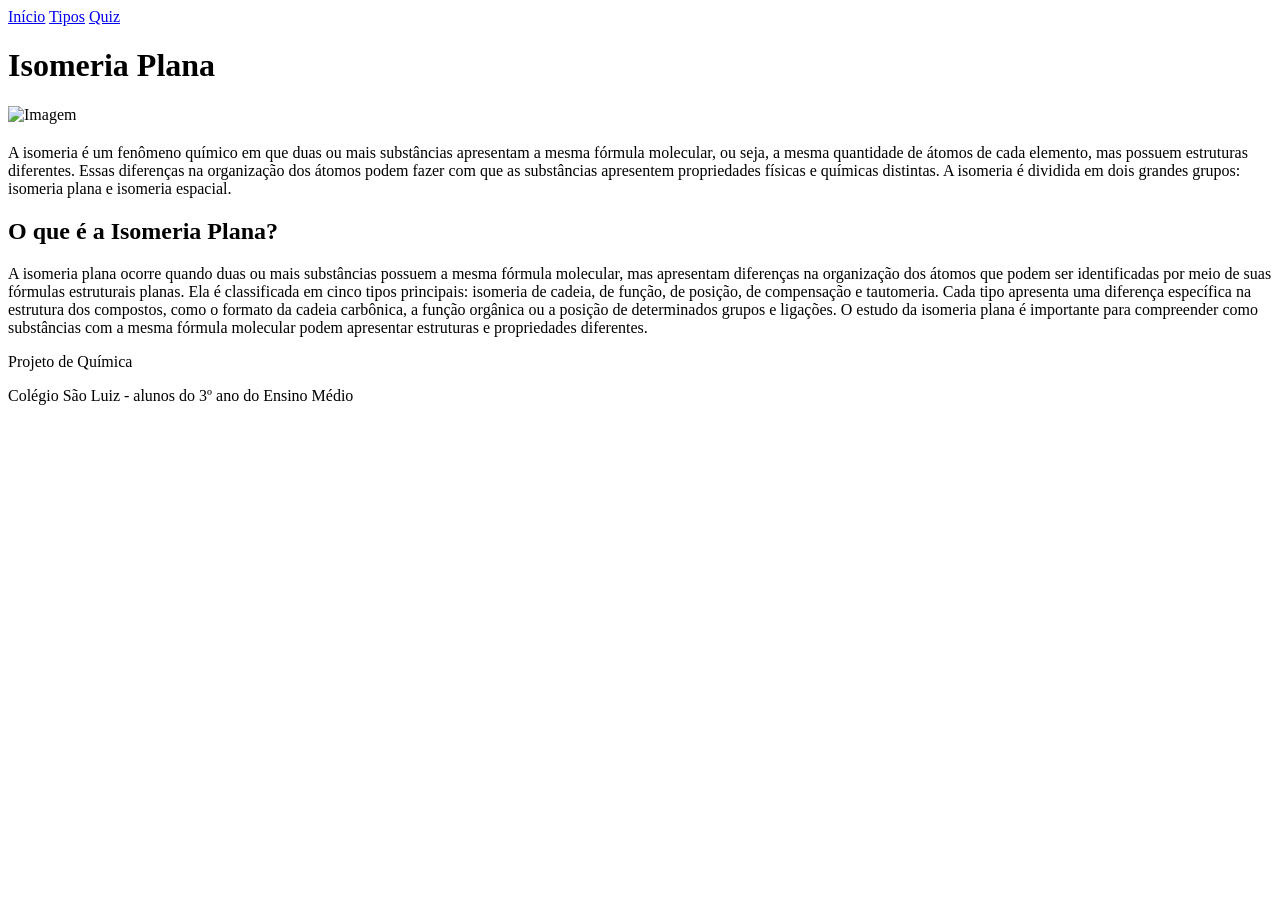
==== index.html @ dfe7e4c4 "index" ====
<!DOCTYPE html>
<html lang="pt-br">

<head>
    <meta charset="UTF-8">
    <meta name="viewport" content="width=device-width, initial-scale=1.0">

    <title>Isomeria Plana</title>

    <link rel="stylesheet" href="style.css">
</head>

<body>

    <!--MENU-->

    <nav>
        <a href="index.html">Início</a>
        <a href="tipos.html">Tipos</a>
        <a href="quiz.html">Quiz</a>
    </nav>


    <!--CABEÇALHO-->

    <header>

        <h1>Isomeria Plana</h1>


        <!--DESTAQUE DA PÁGINA INICIAL-->

        <div class="destaque-inicio">

            <img
                src="imagem/"
                alt="Imagem"
            >

            <div class="texto-destaque">

                <h2> </h2>

                <p>
                  A isomeria é um fenômeno químico em que duas ou mais substâncias apresentam a mesma fórmula molecular, ou seja, a mesma quantidade de átomos de cada elemento, mas possuem estruturas diferentes. Essas diferenças na organização dos átomos podem fazer com que as substâncias apresentem propriedades físicas e químicas distintas. A isomeria é dividida em dois grandes grupos: isomeria plana e isomeria espacial.
                </p>

        

            </div>

        </div>

    </header>

    <main>

        <section>

            <h2>O que é a Isomeria Plana?</h2>

            <p>
              A isomeria plana ocorre quando duas ou mais substâncias possuem a mesma fórmula molecular, mas apresentam diferenças na organização dos átomos que podem ser identificadas por meio de suas fórmulas estruturais planas. Ela é classificada em cinco tipos principais: isomeria de cadeia, de função, de posição, de compensação e tautomeria. Cada tipo apresenta uma diferença específica na estrutura dos compostos, como o formato da cadeia carbônica, a função orgânica ou a posição de determinados grupos e ligações. O estudo da isomeria plana é importante para compreender como substâncias com a mesma fórmula molecular podem apresentar estruturas e propriedades diferentes.
            </p>
          

            

        </section>

    </main>

    <footer>
        <p>Projeto de Química</p>
        <p>Colégio São Luiz  - alunos do 3º ano do Ensino Médio</p>
    </footer>

    <script src="script.js"></script>

</body>

</html>
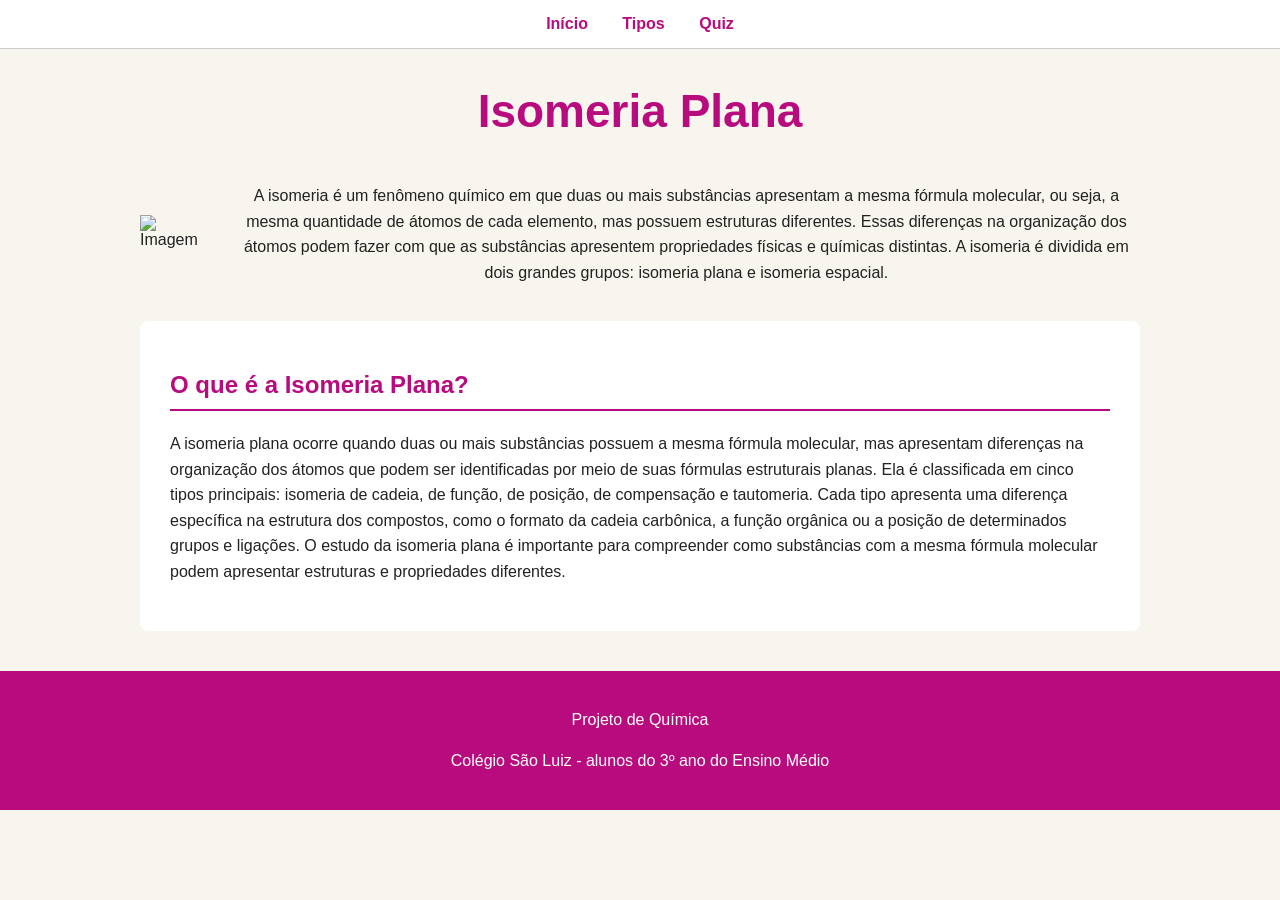
==== commit 3ce47384: "index" ====
--- a/index.html
+++ b/index.html
@@ -33,7 +33,7 @@
         <div class="destaque-inicio">
 
             <img
-                src="imagem/"
+                src="imagem/Infográfico de Isomeria Plana.png"
                 alt="Imagem"
             >
 
--- a/style.css
+++ b/style.css
@@ -0,0 +1,248 @@
+:root {
+    --primary-color: #b80b7e;
+    --accent-color: #4d1f42;
+    --bg-light: #F7F5ED;
+    --bg-card: #f5f2f2;
+    --text-dark: #222;
+    --border-radius: 5px;
+    --transition-fast: 0.3s;
+}
+
+html {
+    scroll-behavior: smooth;
+}
+
+body {
+    margin: 0;
+    font-family: Arial, sans-serif;
+    background-color: var(--bg-light);
+    color: var(--text-dark);
+}
+
+p {
+    line-height: 1.6;
+}
+
+/*PADRONIZAÇÃO DE CORES E TEXTOS*/
+header .bloco-quadrante span {
+    color: #777;
+}
+
+header, nav {
+    text-align: center;
+}
+
+header h1, section h2, article h3, .titulo-acordeao, .bloco-quadrante h2, .bloco-quadrante h3, 
+.conteudo h3, #progresso, #alternativas button {
+    color: var(--primary-color);
+}
+
+header {
+    background-color: var(--bg-light);
+    padding: 35px 20px 10px;
+}
+
+header h1 {
+    margin: 0;
+    font-size: 46px;
+}
+
+nav {
+    background-color: white;
+    padding: 15px;
+    border-bottom: 1px solid #ccc;
+    position: sticky;
+    top: 0;
+    z-index: 1000;
+}
+
+nav a {
+    color: var(--primary-color);
+    text-decoration: none;
+    margin: 0 15px;
+    font-weight: bold;
+}
+
+nav a:hover {
+    background-color: rgb(235, 233, 233);
+    border-radius: 10px;
+}
+
+#menu-inicio{
+    width: 25px;
+    text-align: center;
+  }
+
+main {
+    width: 85%;
+    max-width: 1000px;
+    margin: auto;
+}
+
+section {
+    background-color: white;
+    margin: 10px 0 30px;
+    padding: 30px;
+    border-radius: 8px;
+}
+
+section h2 {
+    border-bottom: 2px solid var(--primary-color);
+    padding-bottom: 10px;
+}
+
+article {
+    background-color: var(--bg-card);
+    padding: 20px;
+    margin-top: 20px;
+    border-left: 5px solid var(--primary-color);
+    border-radius: var(--border-radius);
+}
+
+.conteudo{
+    background-color: var(--bg-card);
+    padding: 20px;
+    margin-top: 20px;
+    border-radius: var(--border-radius);
+}
+
+article h3, .conteudo h3 {
+    margin-top: 0;
+}
+
+.destaque-inicio {
+    max-width: 1000px;
+    margin: 25px auto 0;
+    display: flex;
+    align-items: center;
+    gap: 35px;
+}
+
+.imagem-resumo {
+    width: 800px;
+    height: auto;
+    border-radius: 8px;
+}
+
+/* Acordeão */
+.titulo-acordeao {
+    width: 100%;
+    background: transparent;
+    border: none;
+    font-size: 18px;
+    font-weight: bold;
+    cursor: pointer;
+    display: flex;
+    justify-content: space-between;
+}
+
+.titulo-acordeao span { font-size: 24px; }
+.conteudo-acordeao {
+    max-width: 1000px;
+    margin: 25px auto 0;
+    display: none;
+    align-items: center;
+    gap: 35px;
+}
+
+.imagem-acordeao { 
+    width: 700px;
+    height: auto;
+    border-radius: 8px;
+}
+
+/* Blocos */
+.blocos-tipos {
+    display: flex;
+    align-items: center;
+    justify-content: center;
+    gap: 30px;
+    margin: 30px 0;
+}
+
+.bloco-tipos {
+    width: 280px;
+    min-height: 150px;
+    background-color: #ca1c90;
+    border: 1px solid #ddd;
+    border-radius: 10px;
+    padding: 25px;
+    cursor: pointer;
+    box-shadow: 0 3px 8px rgba(0, 0, 0, 0.12);
+    transition: var(--transition-fast);
+}
+
+.bloco-tipos:hover {
+    transform: translateY(-5px);
+}
+
+.bloco-tipos { margin-top: 0; font-size: 22px; color: white; font-weight: bold; }
+.bloco-tipos p { font-size: 16px; }
+.conteudo { display: none; border-left: 5px solid #ca1c90; }
+.conteudo h3 { color: #ca1c90; }
+
+/*COMPONENTE DO QUIZ E RODAPÉ*/
+#quiz-container { margin-top: 20px; }
+#progresso { font-weight: bold; }
+
+#alternativas {
+    display: flex;
+    flex-direction: column;
+    gap: 10px;
+    margin: 20px 0;
+}
+
+#alternativas button {
+    padding: 12px;
+    border: 1px solid var(--primary-color);
+    border-radius: 6px;
+    background-color: white;
+    cursor: pointer;
+    text-align: left;
+    font-size: 16px;
+}
+
+#alternativas button:hover { background-color: #e8edf2; }
+
+#alternativas button.correta {
+    background-color: #d4edda;
+    border-color: #2e7d32;
+    color: #1b5e20;
+}
+
+#alternativas button.errada {
+    background-color: #f8d7da;
+    border-color: #c62828;
+    color: #8e0000;
+}
+
+#alternativas button:disabled { cursor: default; }
+
+#feedback {
+    margin-top: 15px;
+    padding: 12px;
+    background-color: var(--bg-light);
+    border-radius: var(--border-radius);
+    font-weight: bold;
+}
+
+#proxima, #refazer {
+    background-color: var(--primary-color);
+    color: white;
+    border: none;
+    padding: 12px 20px;
+    border-radius: 6px;
+    cursor: pointer;
+}
+
+#proxima { display: none; }
+#refazer { font-weight: bold; }
+#proxima:hover, #refazer:hover { background-color: var(--accent-color); }
+
+footer {
+    background-color: var(--primary-color);
+    color: white;
+    text-align: center;
+    padding: 20px;
+    margin-top: 40px;
+}
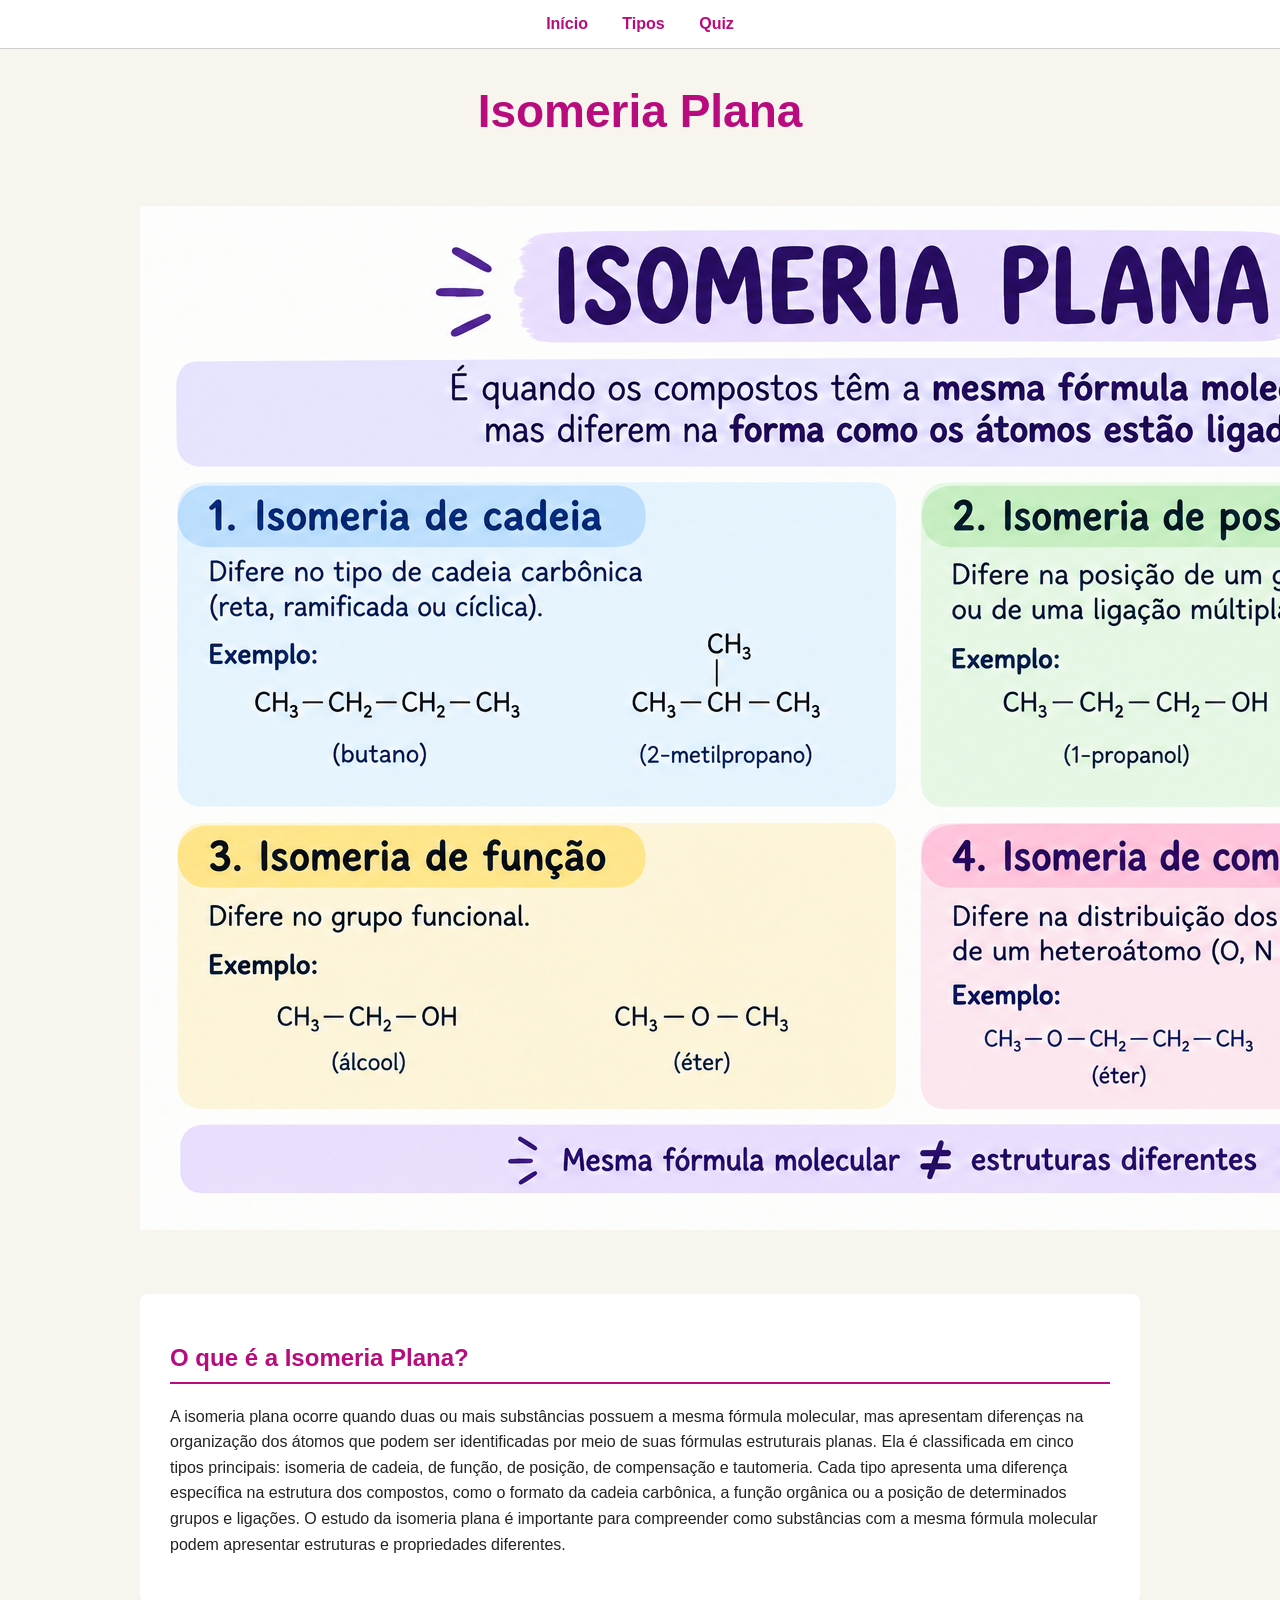
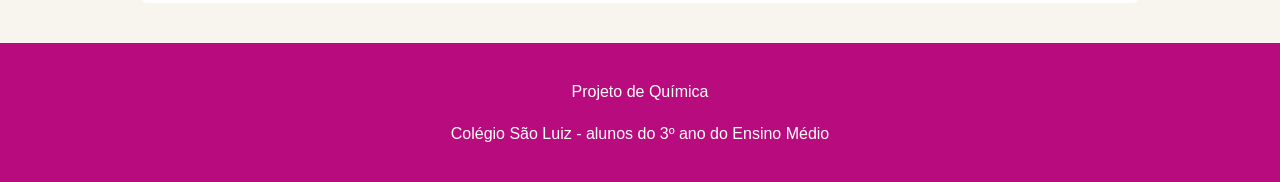
==== commit 9f068cc6: "index" ====
--- a/index.html
+++ b/index.html
@@ -33,8 +33,8 @@
         <div class="destaque-inicio">
 
             <img
-                src="imagem/Infográfico de Isomeria Plana.png"
-                alt="Imagem"
+                src="imagens/Infográfico de Isomeria Plana.png"
+                alt="Imagem sobre Isomeria Plana"
             >
 
             <div class="texto-destaque">
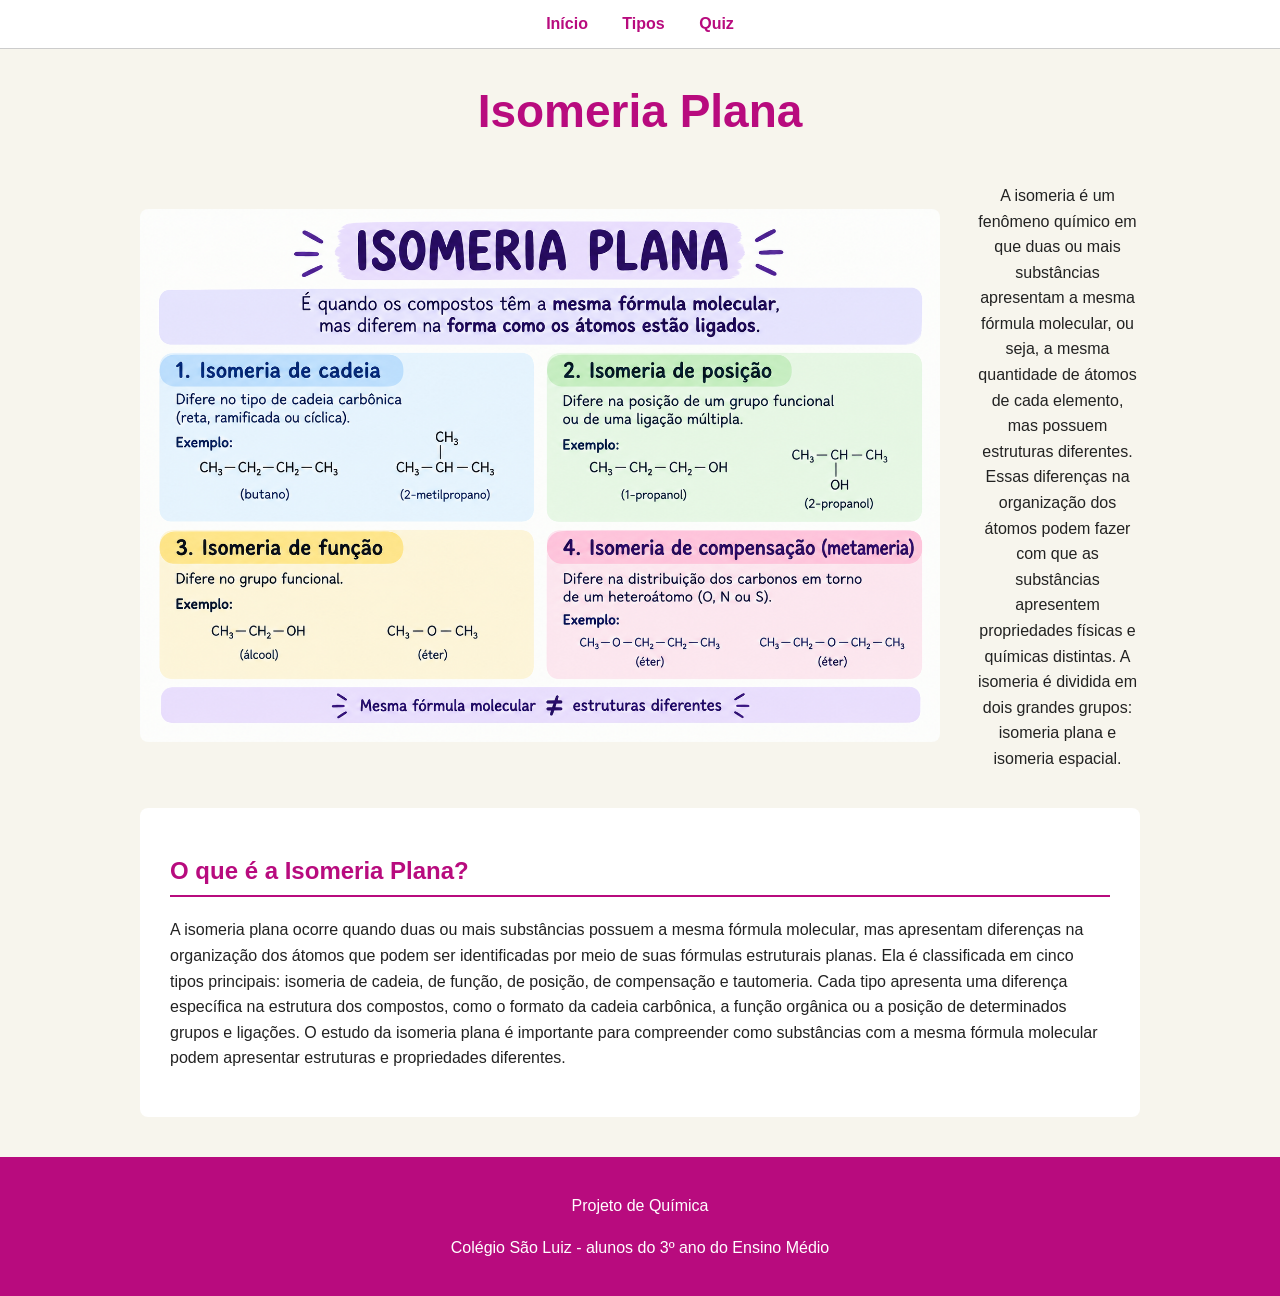
==== commit 640f37a4: "index" ====
--- a/index.html
+++ b/index.html
@@ -32,7 +32,7 @@
 
         <div class="destaque-inicio">
 
-            <img
+            <img class="imagem-resumo"
                 src="imagens/Infográfico de Isomeria Plana.png"
                 alt="Imagem sobre Isomeria Plana"
             >
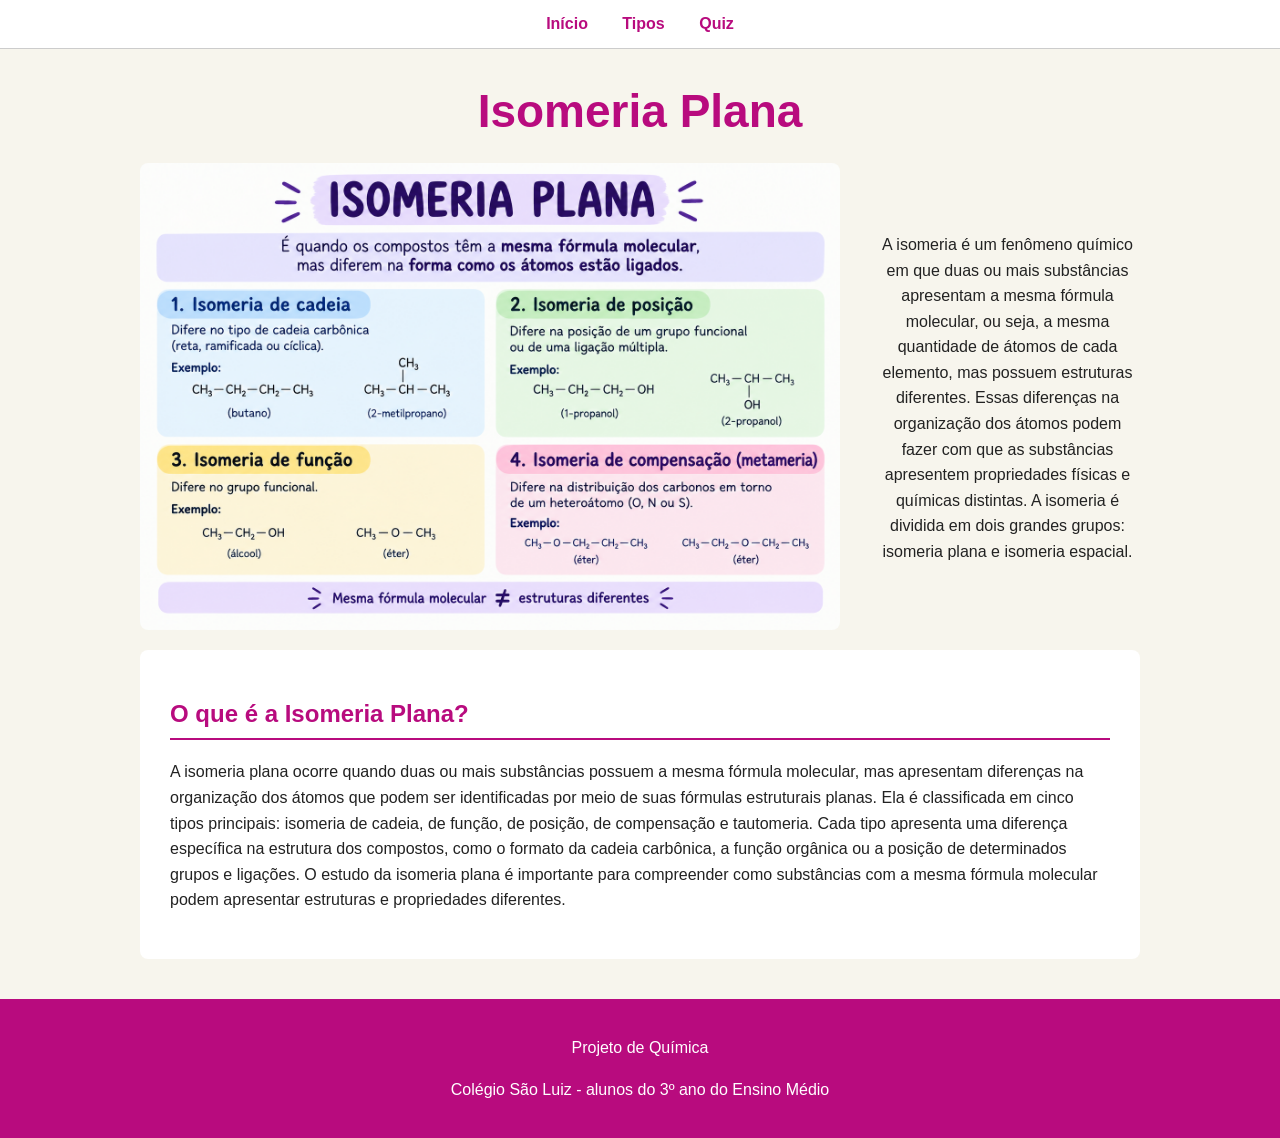
==== commit 85afcc92: "index" ====
--- a/index.html
+++ b/index.html
@@ -32,7 +32,7 @@
 
         <div class="destaque-inicio">
 
-            <img class="imagem-resumo"
+            <img class="imagem-acordeao"
                 src="imagens/Infográfico de Isomeria Plana.png"
                 alt="Imagem sobre Isomeria Plana"
             >
--- a/style.css
+++ b/style.css
@@ -119,8 +119,8 @@
 }
 
 .imagem-resumo {
-    width: 800px;
-    height: auto;
+    width: 80%;
+    height: 80%;
     border-radius: 8px;
 }
 
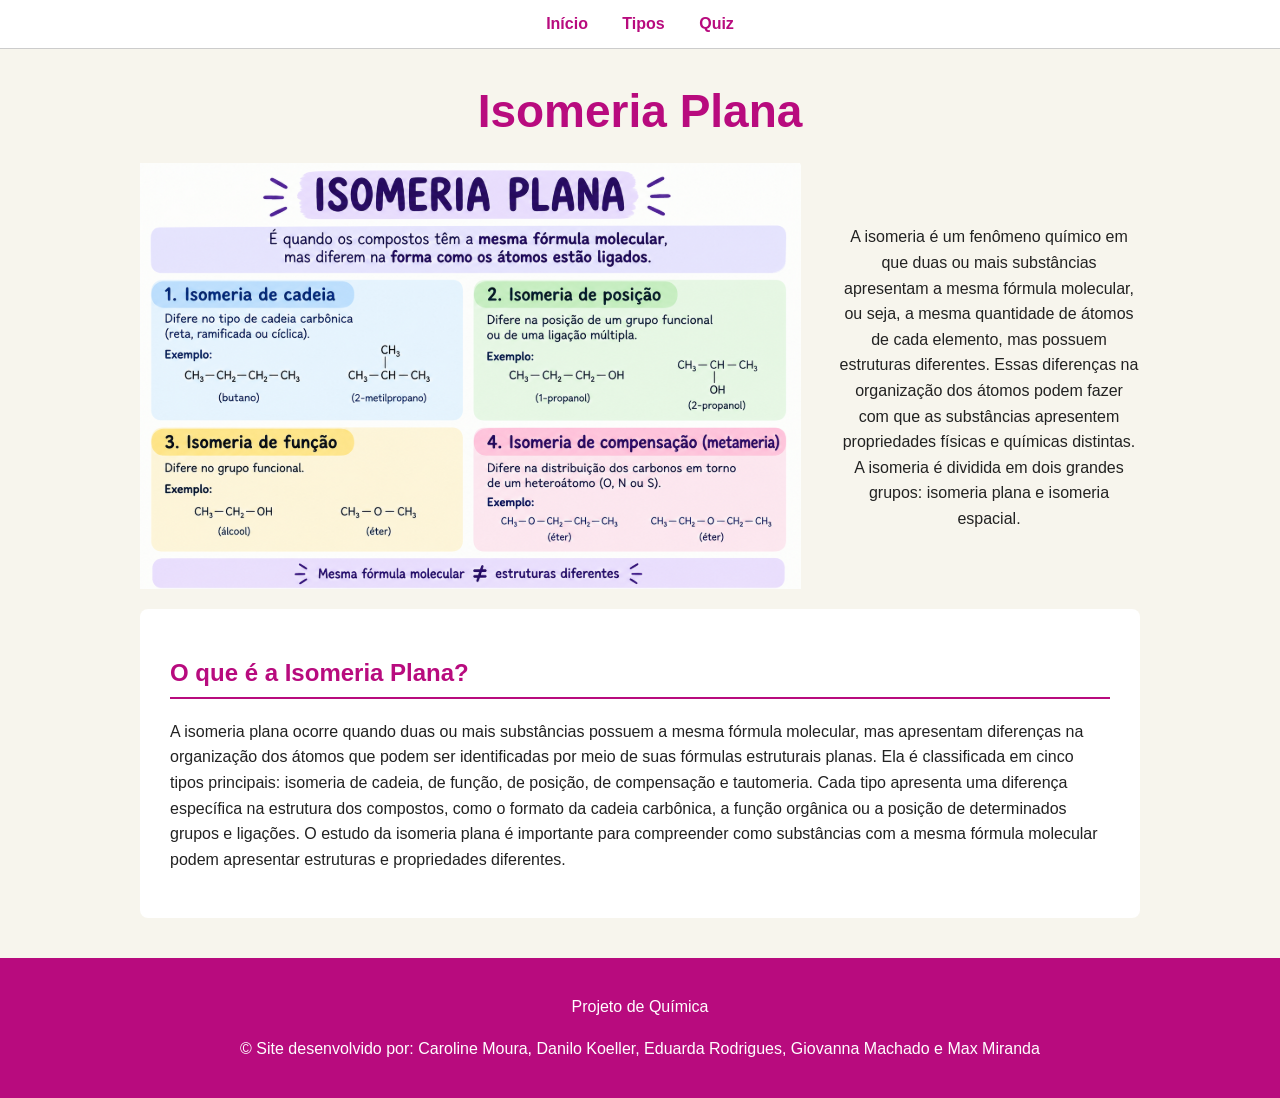
==== commit 502a3ff5: "index" ====
--- a/index.html
+++ b/index.html
@@ -72,7 +72,7 @@
 
     <footer>
         <p>Projeto de Química</p>
-        <p>Colégio São Luiz  - alunos do 3º ano do Ensino Médio</p>
+        <p>&copy Site desenvolvido por: Caroline Moura, Danilo Koeller, Eduarda Rodrigues, Giovanna Machado e Max Miranda</p>
     </footer>
 
     <script src="script.js"></script>
--- a/style.css
+++ b/style.css
@@ -119,8 +119,8 @@
 }
 
 .imagem-resumo {
-    width: 80%;
-    height: 80%;
+    width: 800px;
+    height: auto;
     border-radius: 8px;
 }
 
@@ -146,6 +146,10 @@
 }
 
 .imagem-acordeao { 
+    text-align: center;
+}
+
+.imagem-acordeao img {
     width: 700px;
     height: auto;
     border-radius: 8px;
